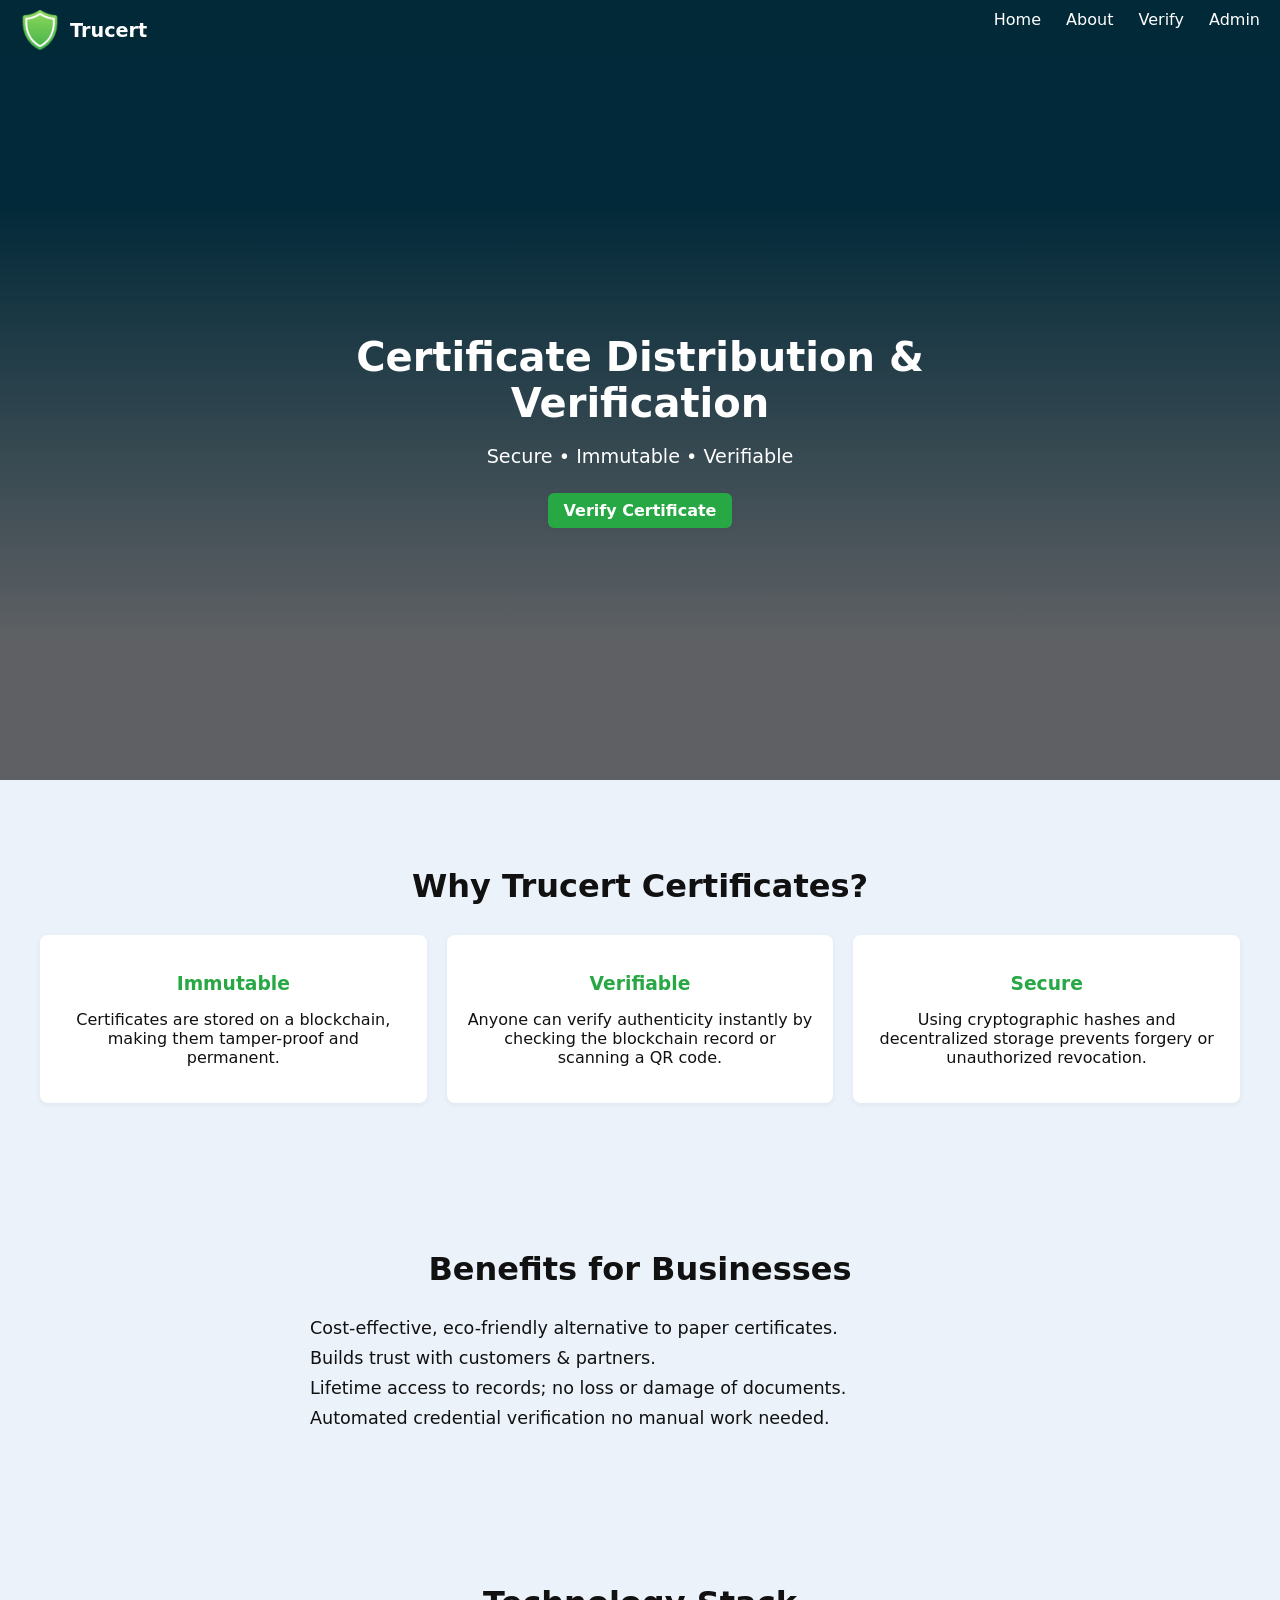
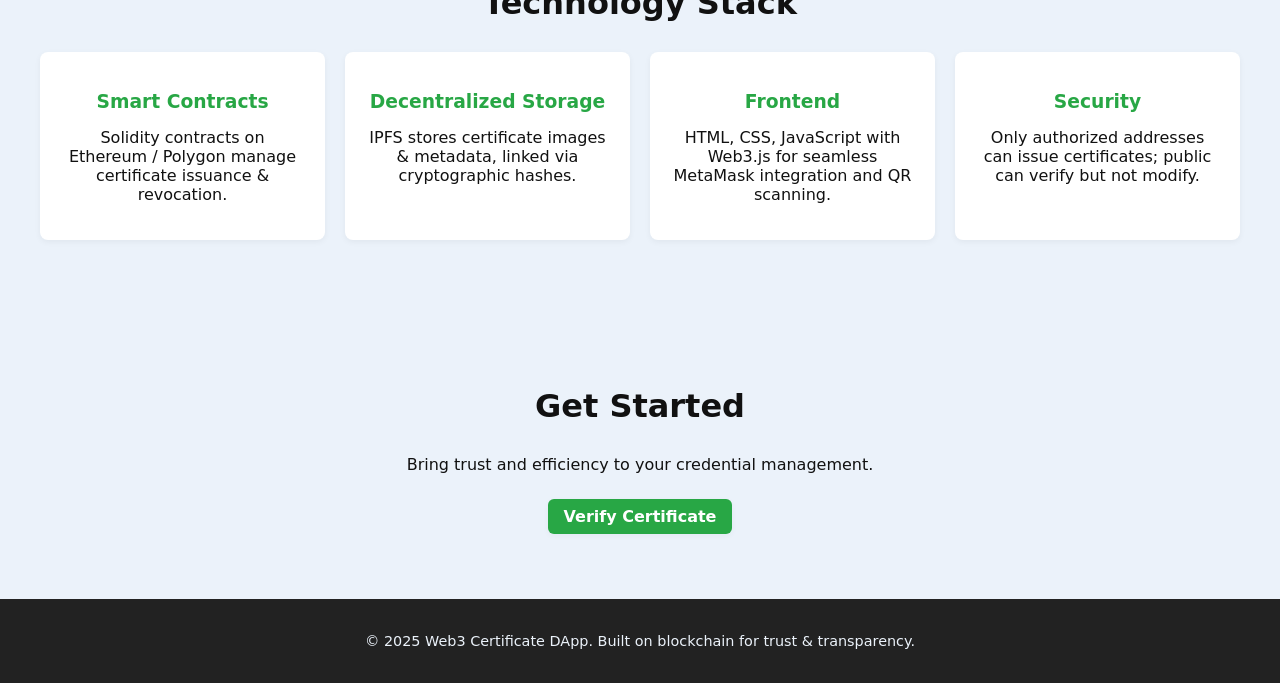
==== index.html @ 4bdbaeec "Update index.html" ====
<!DOCTYPE html>
<html lang="en">
<head>
  <meta charset="UTF-8">
  <meta name="viewport" content="width=device-width, initial-scale=1.0">
  <title>Certify</title>
  <link rel="stylesheet" href="style.css">
</head>
<body>

  
  <nav class="navbar">
    <div class="nav-container">
      <div class="nav-left">
        <img src="Adobe Express - file.png" alt="Shield Logo" class="nav-logo">
        <span class="nav-title">Trucert</span>
      </div>
      <div class="nav-right">
        <a href="index.html" class="nav-link">Home</a>
        <a href="about.html" class="nav-link">About</a>
        <a href="certification.html" class="nav-link">Verify</a>
        <a href="admin.html" class="nav-link">Admin</a>
      </div>
    </div>
  </nav>

  
  <header class="hero">
    <div class="overlay">
      <div class="hero-content">
        <h1>Certificate Distribution & Verification</h1>
        <p>Secure • Immutable • Verifiable</p>
        <a href="certification.html" class="btn primary">Verify Certificate</a>
      </div>
    </div>
  </header>

  
  <main>
    <section class="section">
      <h2>Why Trucert Certificates?</h2>
      <div class="grid">
        <div class="card">
          <h3>Immutable</h3>
          <p>Certificates are stored on a blockchain, making them tamper-proof and permanent.</p>
        </div>
        <div class="card">
          <h3>Verifiable</h3>
          <p>Anyone can verify authenticity instantly by checking the blockchain record or scanning a QR code.</p>
        </div>
        <div class="card">
          <h3>Secure</h3>
          <p>Using cryptographic hashes and decentralized storage prevents forgery or unauthorized revocation.</p>
        </div>
      </div>
    </section>

    <section class="section alt">
      <h2>Benefits for Businesses</h2>
      <ul class="benefits">
        <li>Cost-effective, eco-friendly alternative to paper certificates.</li>
        <li>Builds trust with customers & partners.</li>
        <li>Lifetime access to records; no loss or damage of documents.</li>
        <li>Automated credential verification no manual work needed.</li>
      </ul>
    </section>

    <section class="section">
      <h2>Technology Stack</h2>
      <div class="grid tech">
        <div class="card">
          <h3>Smart Contracts</h3>
          <p>Solidity contracts on Ethereum / Polygon manage certificate issuance & revocation.</p>
        </div>
        <div class="card">
          <h3>Decentralized Storage</h3>
          <p>IPFS stores certificate images & metadata, linked via cryptographic hashes.</p>
        </div>
        <div class="card">
          <h3>Frontend</h3>
          <p>HTML, CSS, JavaScript with Web3.js for seamless MetaMask integration and QR scanning.</p>
        </div>
        <div class="card">
          <h3>Security</h3>
          <p>Only authorized addresses can issue certificates; public can verify but not modify.</p>
        </div>
      </div>
    </section>

    <section class="section alt cta">
      <h2>Get Started</h2>
      <p>Bring trust and efficiency to your credential management.</p>
      <a href="certification.html" class="btn primary">Verify Certificate</a>
    </section>
  </main>

  <footer class="footer">
    <p>© 2025 Web3 Certificate DApp. Built on blockchain for trust & transparency.</p>
  </footer>
</body>
</html>
---- style.css ----
:root{
  --primary:#f6851b;
  --dark:#111;
  --muted:#6b7280;
  --card:#fff;
  --bg:#f3f4f6;
  --shadow: 0 6px 20px rgba(17,24,39,0.06);
  --radius:12px;
}
*{box-sizing:border-box}
body{
  margin:0;
  font-family:Inter,ui-sans-serif,system-ui,Segoe UI,Roboto,Arial;
  background:var(--bg);
  color:var(--dark);
  -webkit-font-smoothing:antialiased;
  background-color: #EBF2FA;
}
.topbar{
  display:flex;
  justify-content:space-between;
  align-items:center;
  padding:18px 24px;
  background:rgb(2, 41, 56);
  color: #EBF2FA;
  
}



.brand{display:flex;gap:12px;align-items:center}
.brand img{width:44px;height:44px}
.brand h1{margin:0;font-size:18px}
.brand small{color:var(--muted)}
.status div{font-size:13px;color:var(--muted)}
.container{max-width:980px;margin:28px auto;padding:0 18px;display:grid;grid-template-columns:repeat(auto-fit,minmax(300px,1fr));gap:18px}
.card{background:var(--card);padding:18px;border-radius:var(--radius);box-shadow:var(--shadow)}
.card h2{margin-top:0}
label{display:block;margin:8px 0;font-size:14px}
input[type="text"],input[type="number"]{
  width:100%;padding:10px;border-radius:8px;border:1px solid #e6e9ed;font-size:14px
}
.btn{
  padding:9px 14px;border-radius:10px;border:none;background:#fff;color:var(--dark);cursor:pointer;
  box-shadow: 0 2px 6px rgba(16,24,40,0.04);font-weight:600
}
.btn.primary{background:var(--primary);color:#fff}
.btn.ghost{background:transparent;border:1px solid #e6e9ed}
.row{display:flex;gap:8px;align-items:center;margin-top:10px}
.muted{color:var(--muted);font-size:13px}


.result{background:#0f172a;color:#fff;padding:12px;border-radius:8px;overflow:auto}


.popup{position:fixed;inset:0;background:rgba(2,6,23,0.5);display:flex;align-items:center;justify-content:center;z-index:200}
.popup.hidden{display:none}
.popup-card{background:#fff;padding:18px;border-radius:12px;min-width:320px;max-width:90%;box-shadow:0 12px 40px rgba(2,6,23,0.3)}
.popup-card h3{margin:0 0 8px 0}
.popup-actions{display:flex;gap:8px;justify-content:flex-end;margin-top:12px}


@media (max-width:520px){
  .container{padding:10px}
  .brand h1{font-size:16px}
}
.btn.primary {
  background-color: #f6851b;
  color: #fff;
  padding: 8px 16px;
  border-radius: 6px;
  text-decoration: none;
}
.btn.primary:hover {
  background-color: #e2761b;
}
a{
  text-decoration: none;
  color: #0f172a;
  
  
}
a:hover{
  opacity: 10%;
}
.result{
margin-top: 10px; 
background-color: rgb(2, 41, 56);
color: black; 
}

.navbar {
  background-color: rgb(2, 41, 56);
  padding: 10px 0;
  position: sticky;
  top: 0;
  z-index: 1000;
}
.nav-container {
  padding: 0 20px;
  display: flex;
  justify-content: space-between;

}
.nav-left {
  display: flex;
  align-items: center;
}
.nav-logo {
  height: 40px;
  margin-right: 10px;
}
.nav-title {
  color: #fff;
  font-size: 1.2rem;
  font-weight: 600;
}
.nav-right .nav-link {
  color: #fff;
  margin-left: 20px;
  text-decoration: none;
  font-size: 1rem;
  transition: color 0.3s;
}
.nav-right .nav-link:hover {
  opacity: 10%;
}
.nav-link{
  padding: auto;
}


.hero {
  position: relative;
  background: linear-gradient(0deg, hsla(212, 60%, 95%, 1) 20%, hsla(197, 93%, 29%, 1) 80%);
  height: 80vh;
  display: flex;
  align-items: center;
  justify-content: center;
}
.overlay {
  background: rgba(0, 0, 0, 0.6);
  width: 100%;
  height: 100%;
  display: flex;
  align-items: center;
  justify-content: center;
}
.hero-content {
  text-align: center;
  
  max-width: 700px;
  padding: 20px;
}
.hero-content h1 {
  font-size: 2.5rem;
  margin-bottom: 10px;
  color: white;
}
.hero-content p {
  font-size: 1.2rem;
  margin-bottom: 20px;
  color: white;
}


.btn {
  display: inline-block;
  padding: 10px 20px;
  margin: 5px;
  border-radius: 6px;
  text-decoration: none;
  background: #eee;
  color: #333;
  transition: background 0.3s;
}
.btn.primary {
  background: #28a745;
  color: #fff;
}
.btn:hover {
  background: #ddd;
}
.btn.primary:hover {
  background: #218838;
}

.section {
  padding: 60px 20px;
  text-align: center;
}
.section.alt {
  background: #EBF2FA;
}
.section h2 {
  margin-bottom: 30px;
  font-size: 2rem;
}
.grid {
  display: grid;
  grid-template-columns: repeat(auto-fit, minmax(250px, 1fr));
  gap: 20px;
  max-width: 1200px;
  margin: 0 auto;
}
.card {
  background: #fff;
  padding: 20px;
  border-radius: 8px;
  box-shadow: 0 2px 6px rgba(0,0,0,0.05);
  text-align: center;
}
.card h3 {
  margin-bottom: 10px;
  color: #28a745;
}
.benefits {
  max-width: 800px;
  margin: 0 auto;
  text-align: left;
  font-size: 1.1rem;
  list-style: none;
}
.benefits li {
 
  padding-left: 30px;
  margin-bottom: 10px;
}
.cta p {
  margin-bottom: 20px;
}


.footer {
  text-align: center;
  padding: 20px;
  background: #222;
  color: #EBF2FA;
  font-size: 0.9rem;
  
}
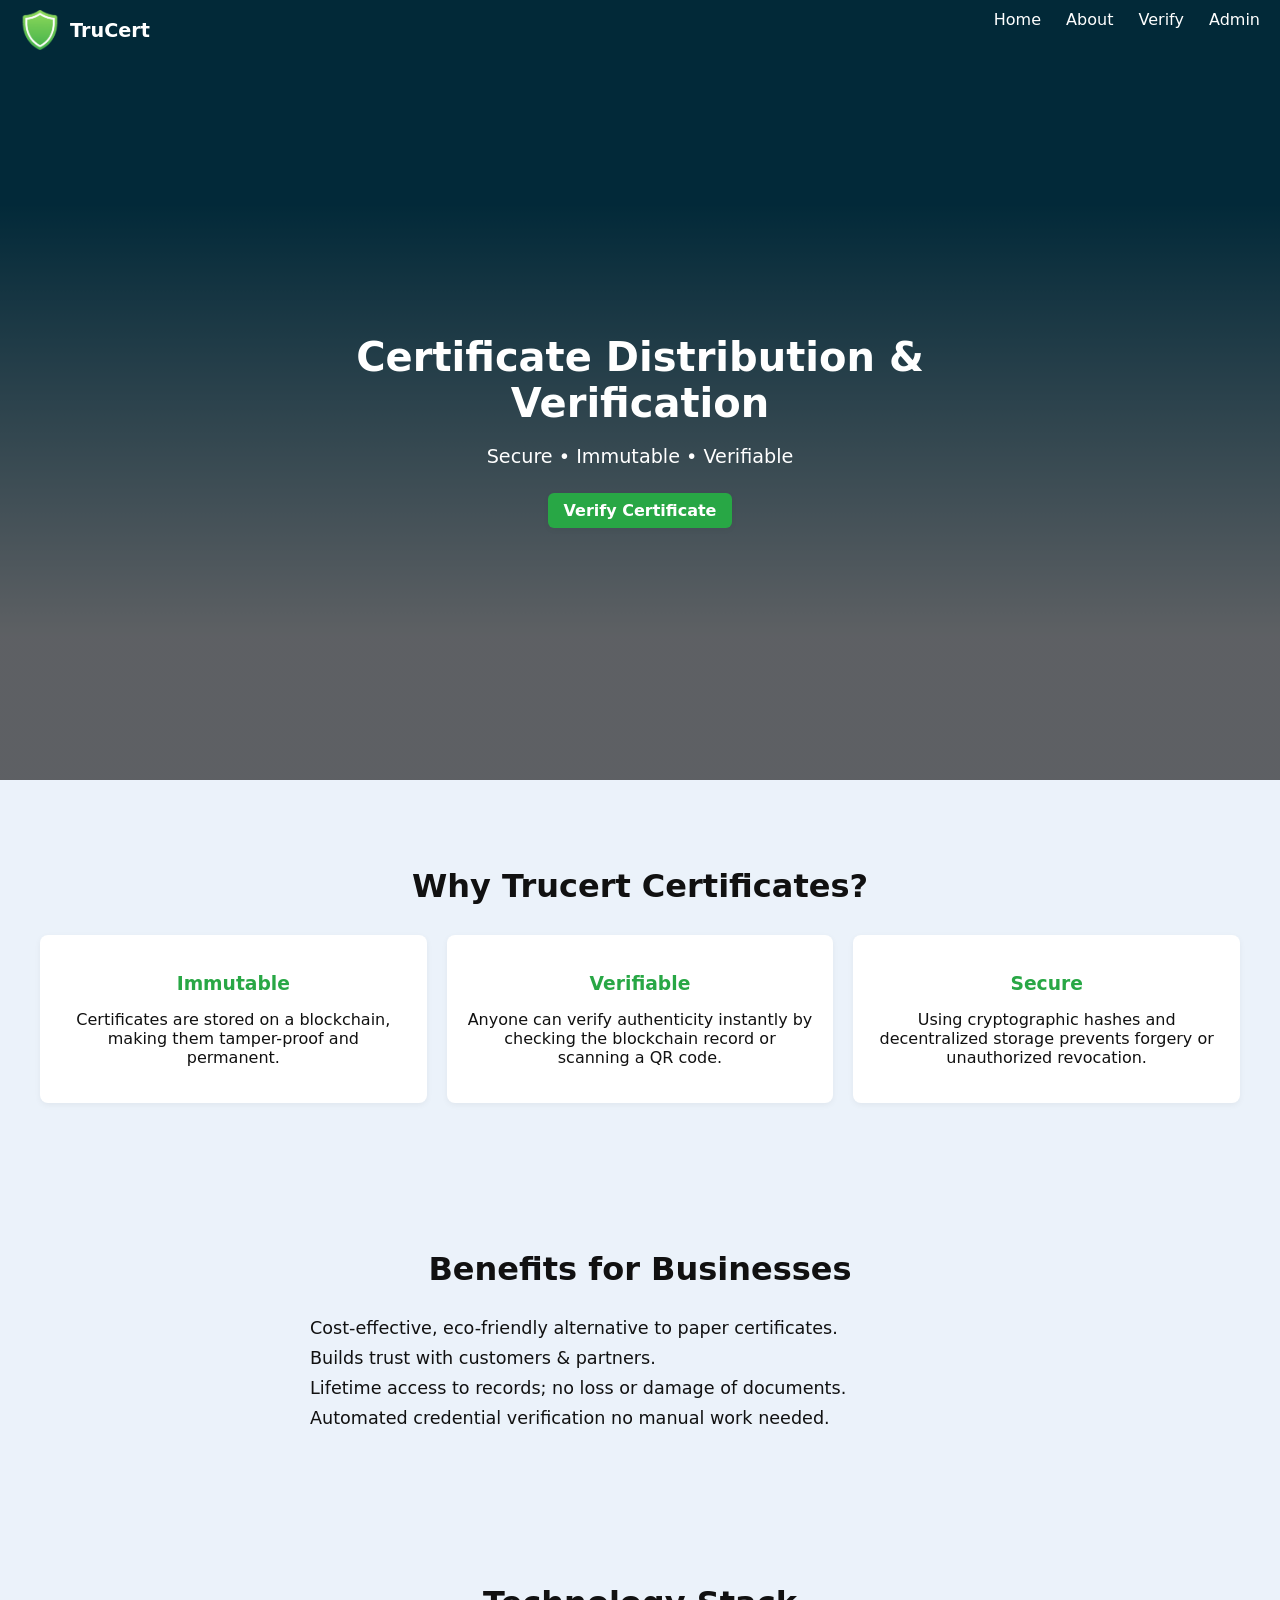
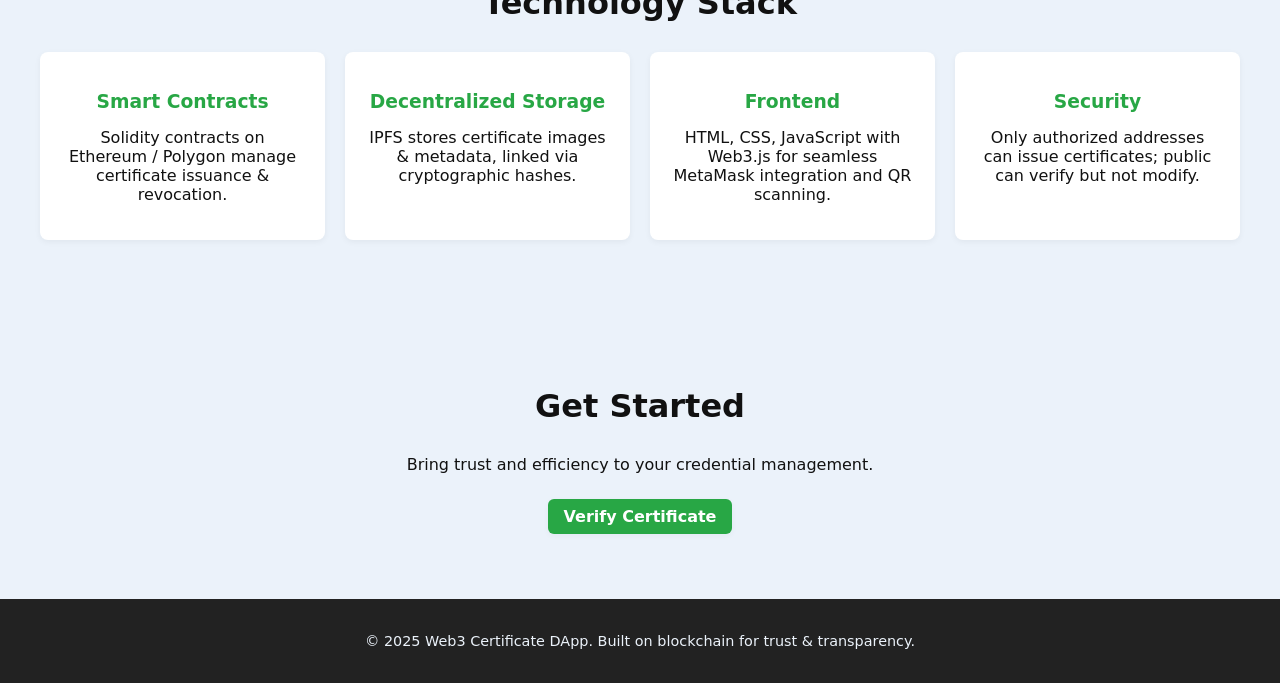
==== commit 13823f82: "Update index.html" ====
--- a/index.html
+++ b/index.html
@@ -3,7 +3,7 @@
 <head>
   <meta charset="UTF-8">
   <meta name="viewport" content="width=device-width, initial-scale=1.0">
-  <title>Certify</title>
+  <title>TruCert</title>
   <link rel="stylesheet" href="style.css">
 </head>
 <body>
@@ -13,7 +13,7 @@
     <div class="nav-container">
       <div class="nav-left">
         <img src="Adobe Express - file.png" alt="Shield Logo" class="nav-logo">
-        <span class="nav-title">Trucert</span>
+        <span class="nav-title">TruCert</span>
       </div>
       <div class="nav-right">
         <a href="index.html" class="nav-link">Home</a>
--- a/style.css
+++ b/style.css
@@ -239,3 +239,6 @@
   font-size: 0.9rem;
   
 }
+.view{
+  font-size: x-small;
+}
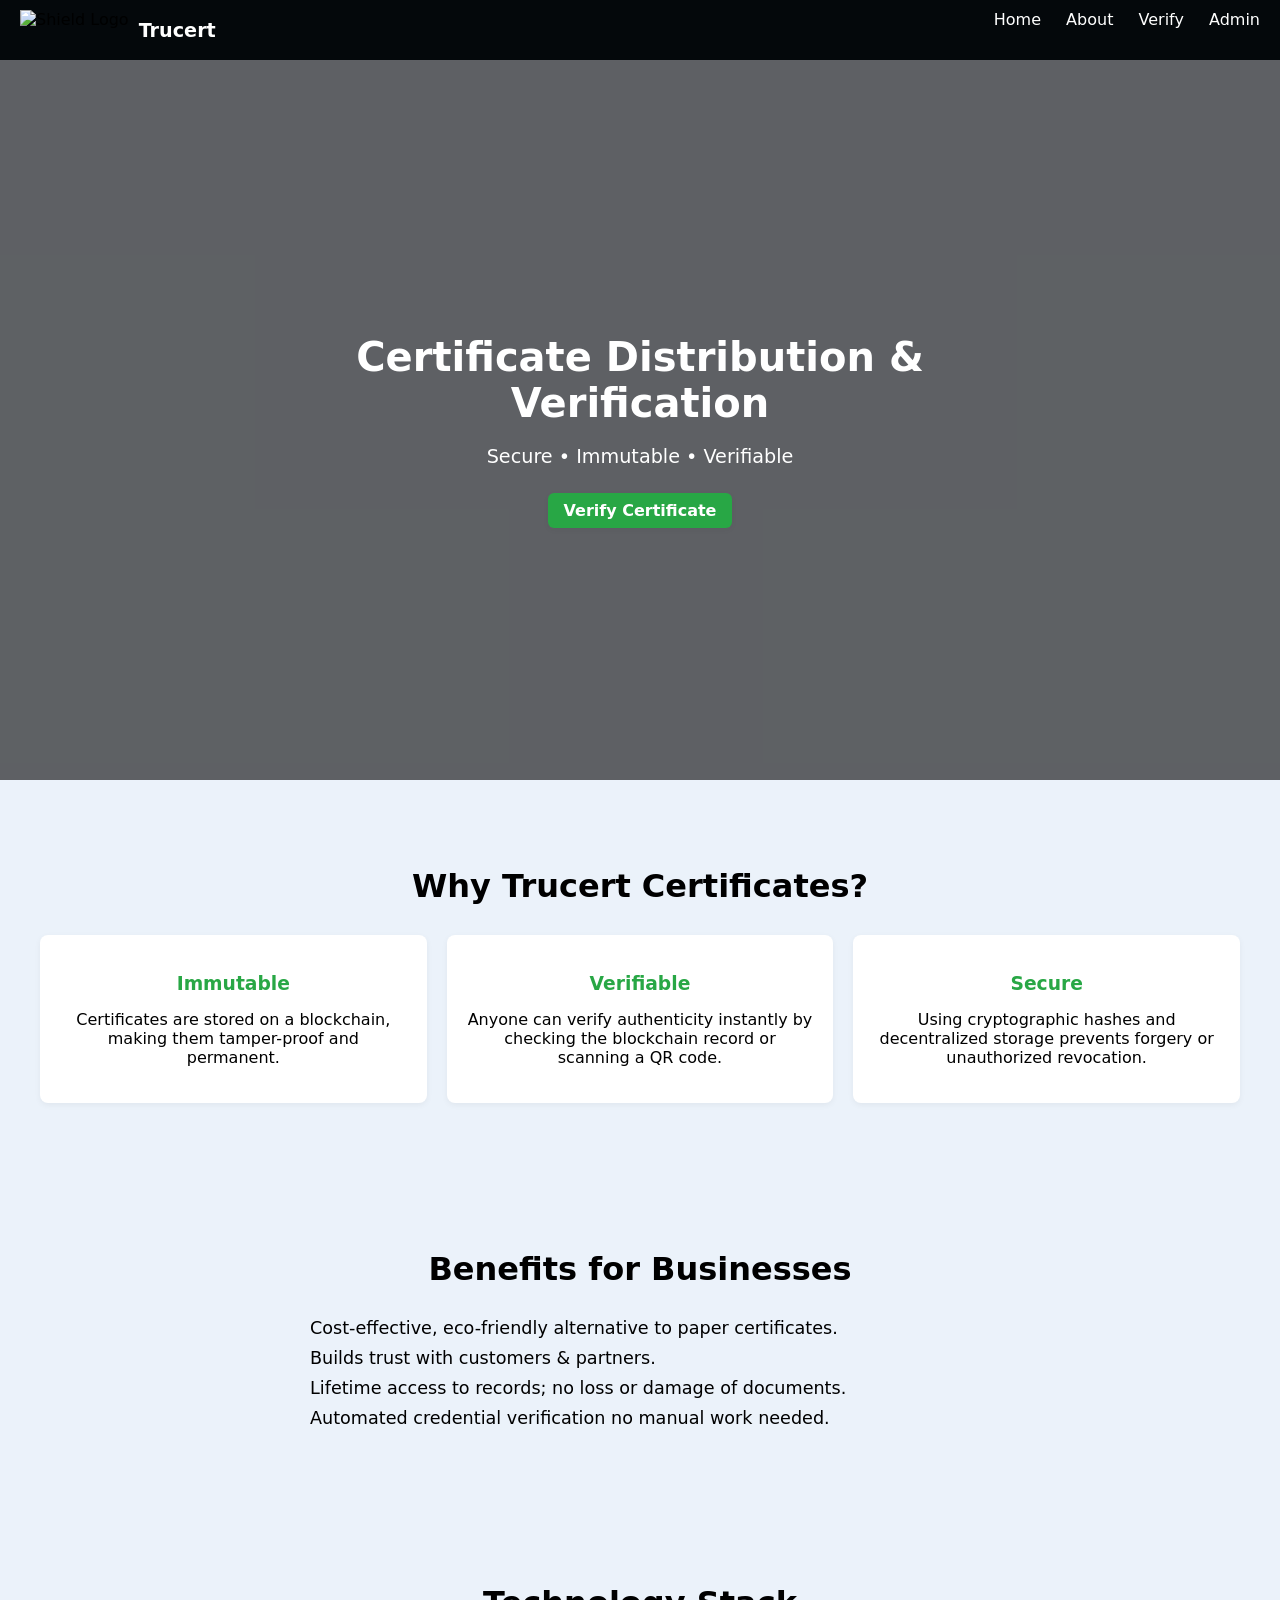
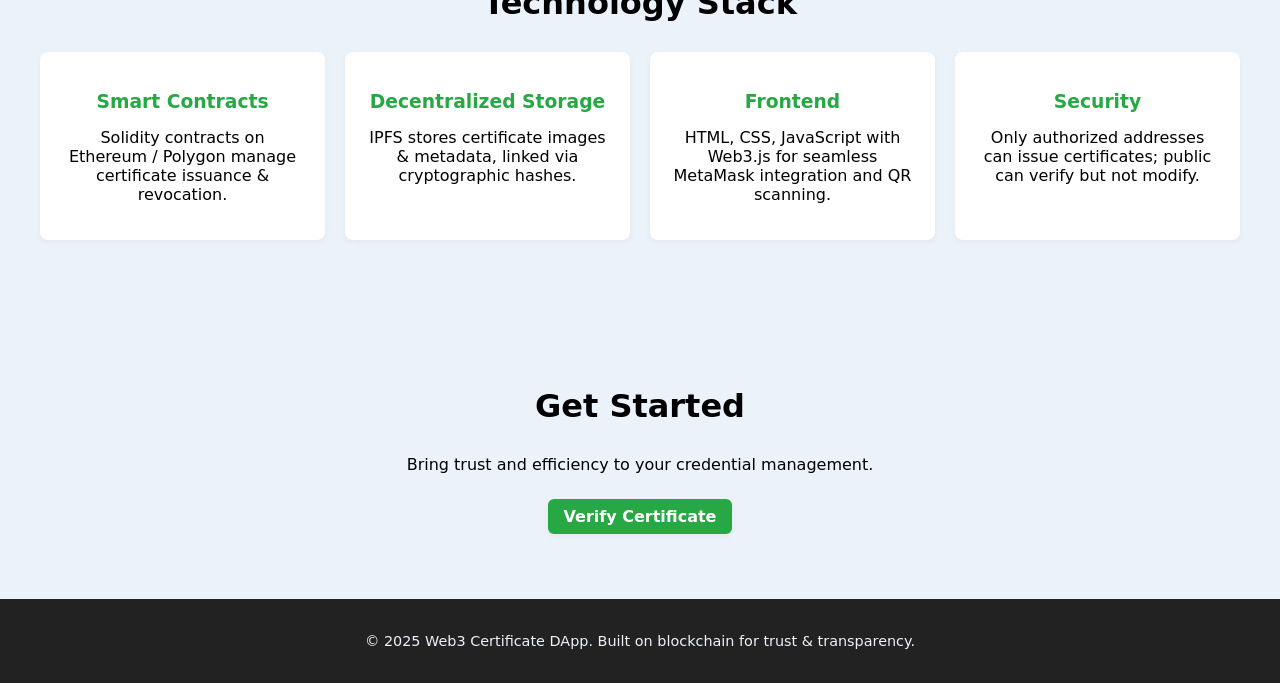
==== commit 82aec5c2: "Update index.html" ====
--- a/index.html
+++ b/index.html
@@ -3,7 +3,7 @@
 <head>
   <meta charset="UTF-8">
   <meta name="viewport" content="width=device-width, initial-scale=1.0">
-  <title>TruCert</title>
+  <title>Certify</title>
   <link rel="stylesheet" href="style.css">
 </head>
 <body>
@@ -12,8 +12,8 @@
   <nav class="navbar">
     <div class="nav-container">
       <div class="nav-left">
-        <img src="Adobe Express - file.png" alt="Shield Logo" class="nav-logo">
-        <span class="nav-title">TruCert</span>
+        <img src="img/Adobe Express - file.png" alt="Shield Logo" class="nav-logo">
+        <span class="nav-title">Trucert</span>
       </div>
       <div class="nav-right">
         <a href="index.html" class="nav-link">Home</a>
@@ -26,6 +26,10 @@
 
   
   <header class="hero">
+    <video autoplay muted loop playsinline>
+    <source src="9667568-hd_1920_1080_25fps.mp4" type="video/mp4">
+    Your browser does not support the video tag.
+    </video>
     <div class="overlay">
       <div class="hero-content">
         <h1>Certificate Distribution & Verification</h1>
--- a/style.css
+++ b/style.css
@@ -1,7 +1,7 @@
 :root{
   --primary:#f6851b;
-  --dark:#111;
-  --muted:#6b7280;
+  --dark:#000000;
+  --muted:#5e697f;
   --card:#fff;
   --bg:#f3f4f6;
   --shadow: 0 6px 20px rgba(17,24,39,0.06);
@@ -90,7 +90,7 @@
 }
 
 .navbar {
-  background-color: rgb(2, 41, 56);
+  background-color: #04080b;
   padding: 10px 0;
   position: sticky;
   top: 0;
@@ -132,11 +132,25 @@
 
 .hero {
   position: relative;
-  background: linear-gradient(0deg, hsla(212, 60%, 95%, 1) 20%, hsla(197, 93%, 29%, 1) 80%);
+  position: relative;
+  width: 100%;
+  height: 100vh;
+  overflow: hidden;
   height: 80vh;
   display: flex;
   align-items: center;
   justify-content: center;
+}
+
+.hero video {
+  position: absolute;
+  top: 50%;
+  left: 50%;
+  min-width: 100%;
+  min-height: 100%;
+  transform: translate(-50%, -50%);
+  object-fit: cover;
+  z-index: -1;
 }
 .overlay {
   background: rgba(0, 0, 0, 0.6);
@@ -242,3 +256,4 @@
 .view{
   font-size: x-small;
 }
+
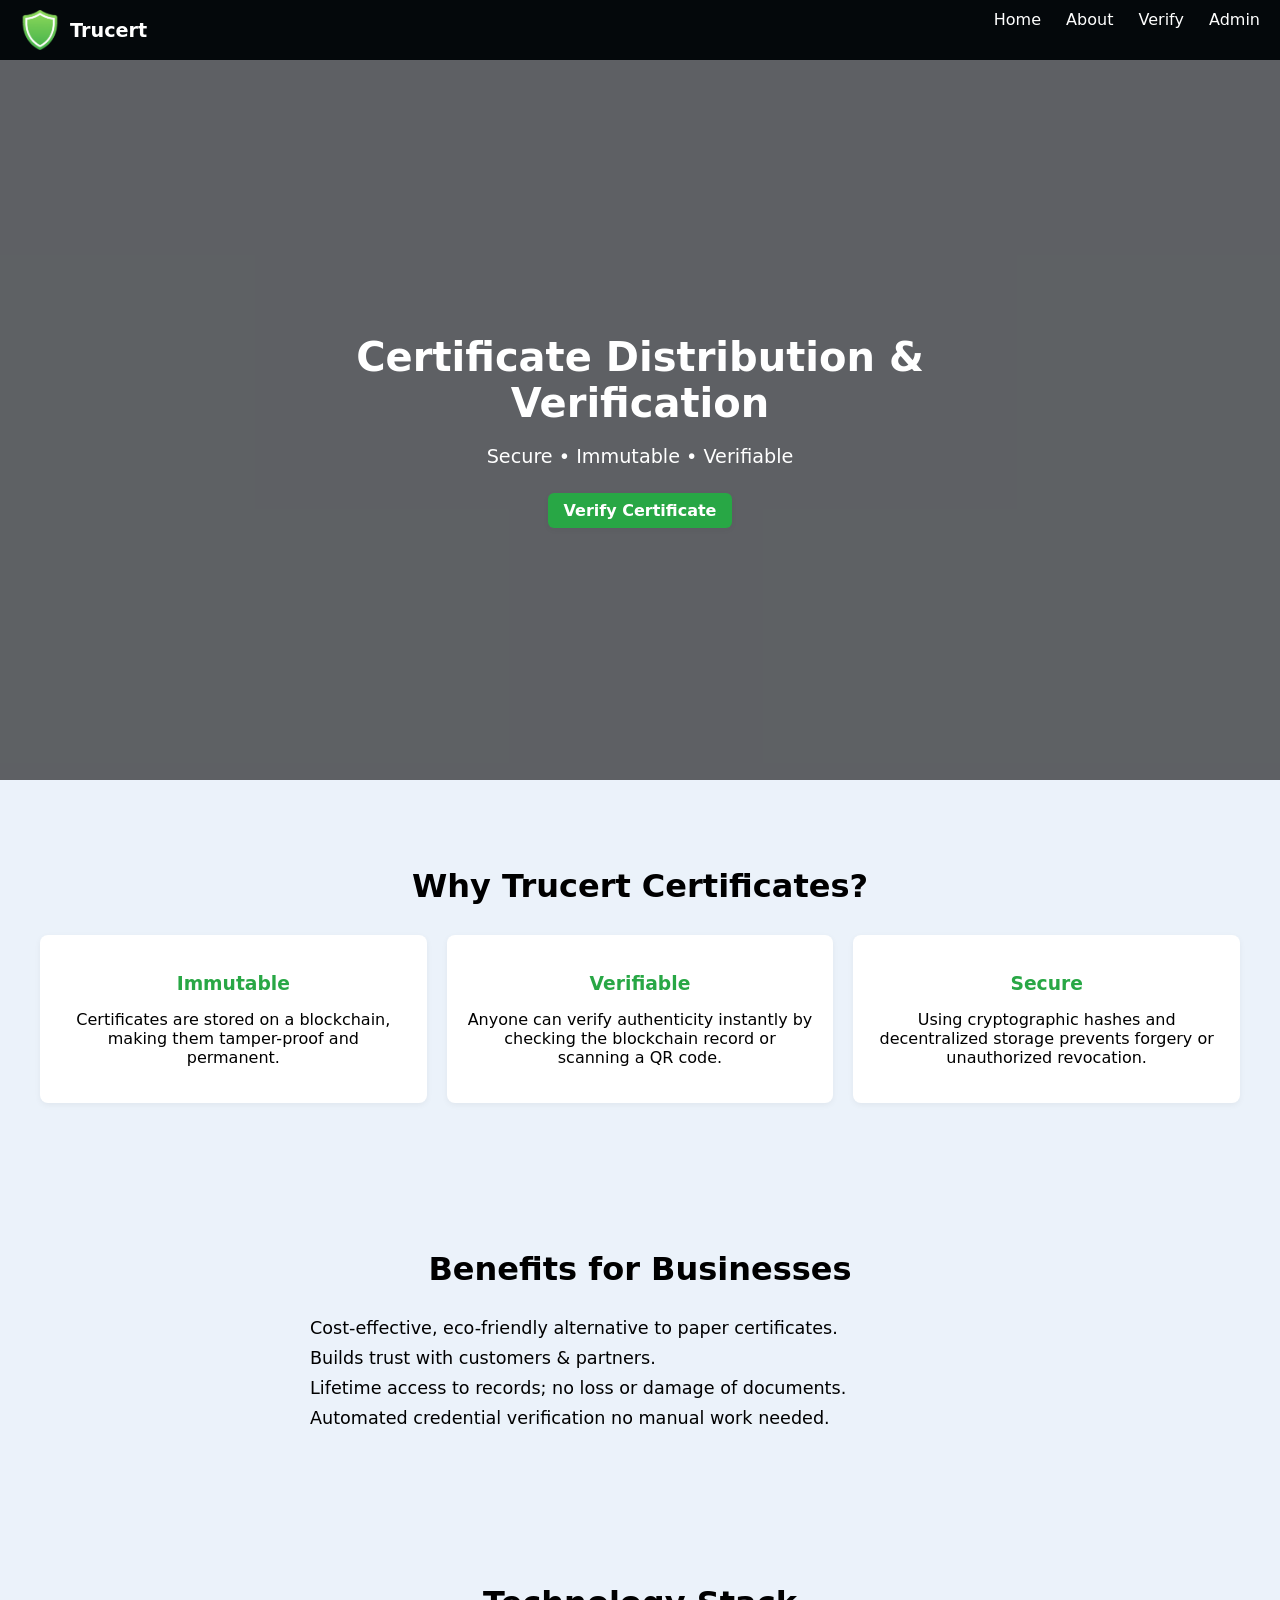
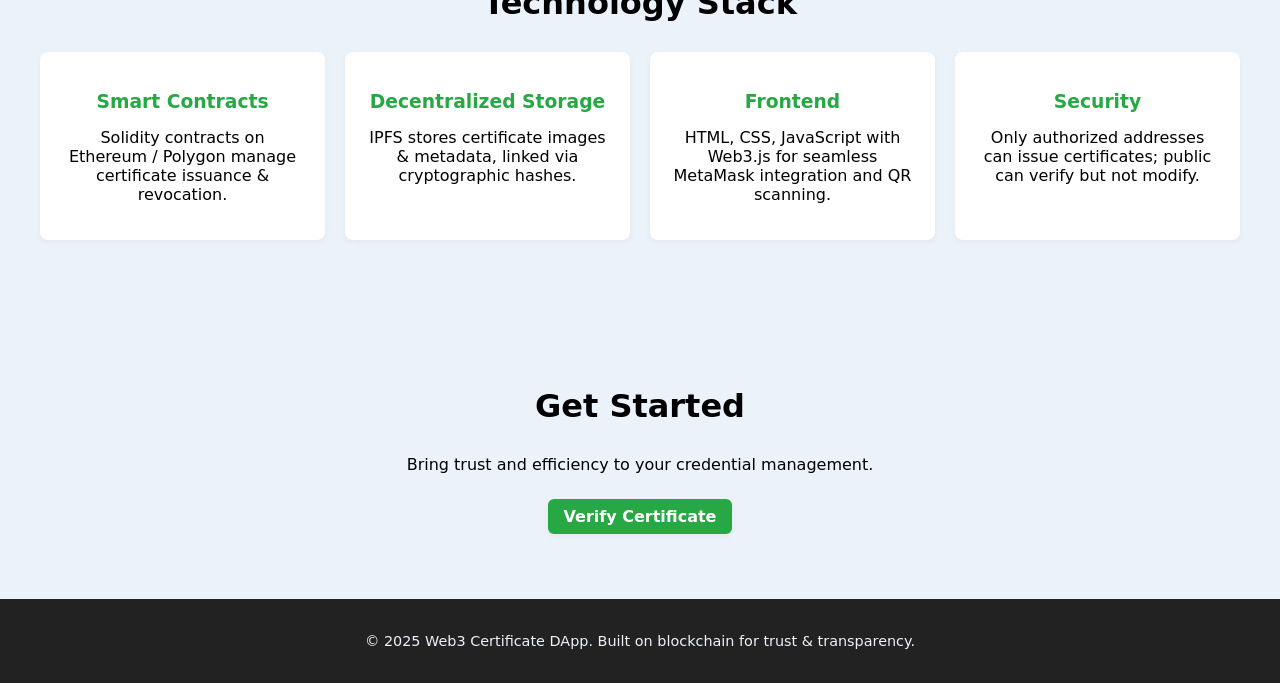
==== commit ad9a86e1: "Update index.html" ====
--- a/index.html
+++ b/index.html
@@ -12,7 +12,7 @@
   <nav class="navbar">
     <div class="nav-container">
       <div class="nav-left">
-        <img src="img/Adobe Express - file.png" alt="Shield Logo" class="nav-logo">
+        <img src="Adobe Express - file.png" alt="Shield Logo" class="nav-logo">
         <span class="nav-title">Trucert</span>
       </div>
       <div class="nav-right">
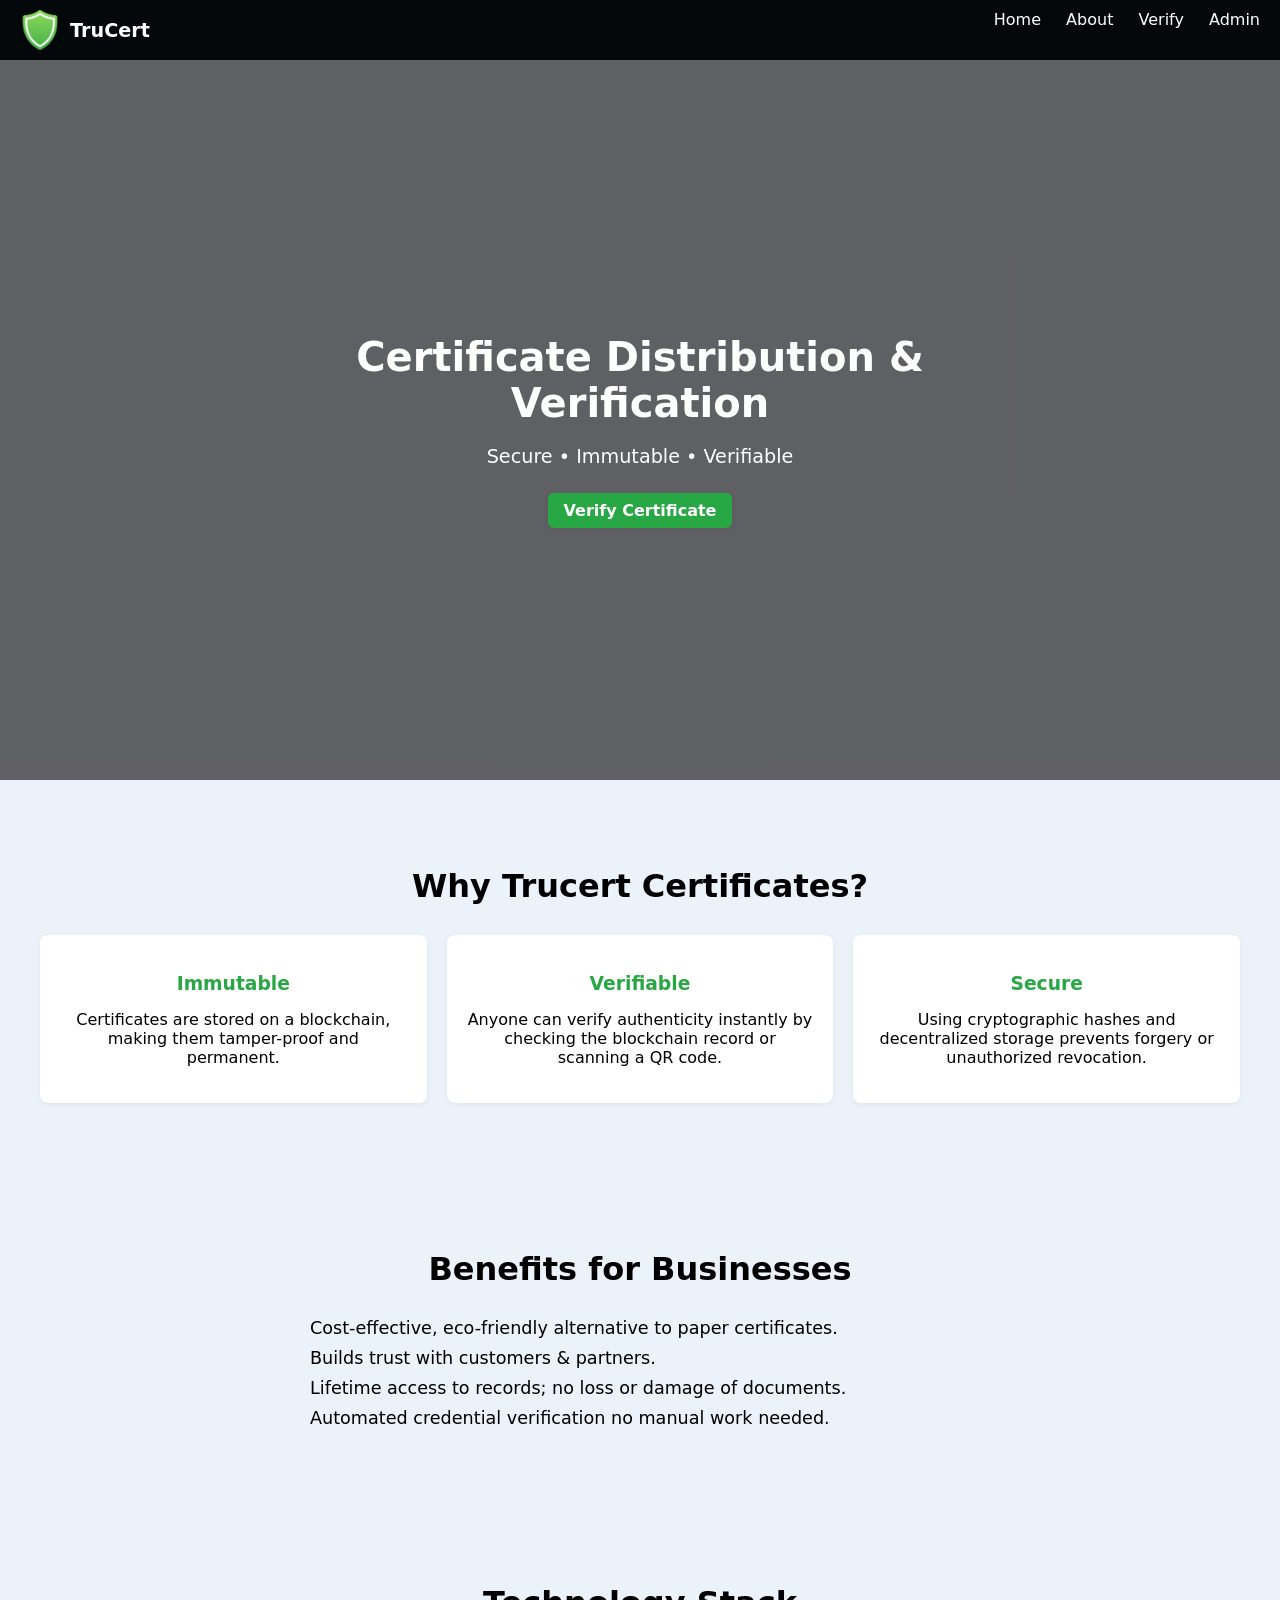
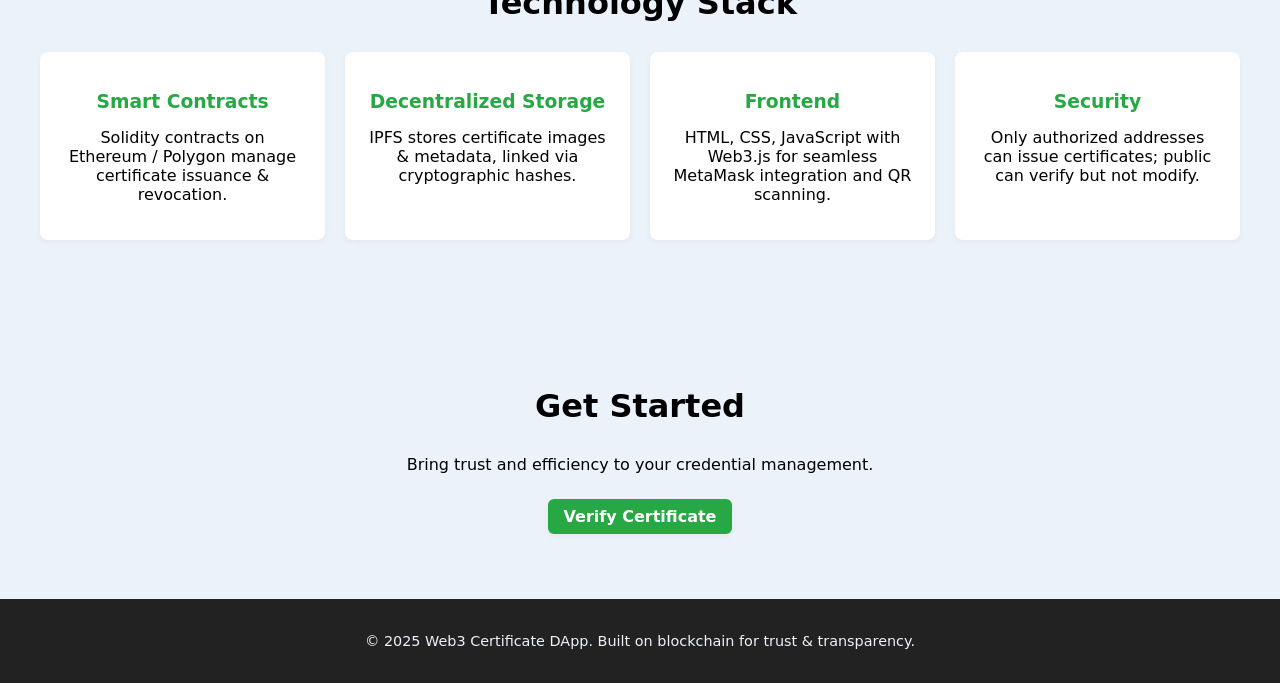
==== commit 4504f644: "Correct spelling of 'Trucert' to 'TruCert'" ====
--- a/index.html
+++ b/index.html
@@ -3,7 +3,8 @@
 <head>
   <meta charset="UTF-8">
   <meta name="viewport" content="width=device-width, initial-scale=1.0">
-  <title>Certify</title>
+  <link rel="icon" type="image/x-icon" href="Adobe Express - file.png">
+  <title>TruCert</title>
   <link rel="stylesheet" href="style.css">
 </head>
 <body>
@@ -13,7 +14,7 @@
     <div class="nav-container">
       <div class="nav-left">
         <img src="Adobe Express - file.png" alt="Shield Logo" class="nav-logo">
-        <span class="nav-title">Trucert</span>
+        <span class="nav-title">TruCert</span>
       </div>
       <div class="nav-right">
         <a href="index.html" class="nav-link">Home</a>
